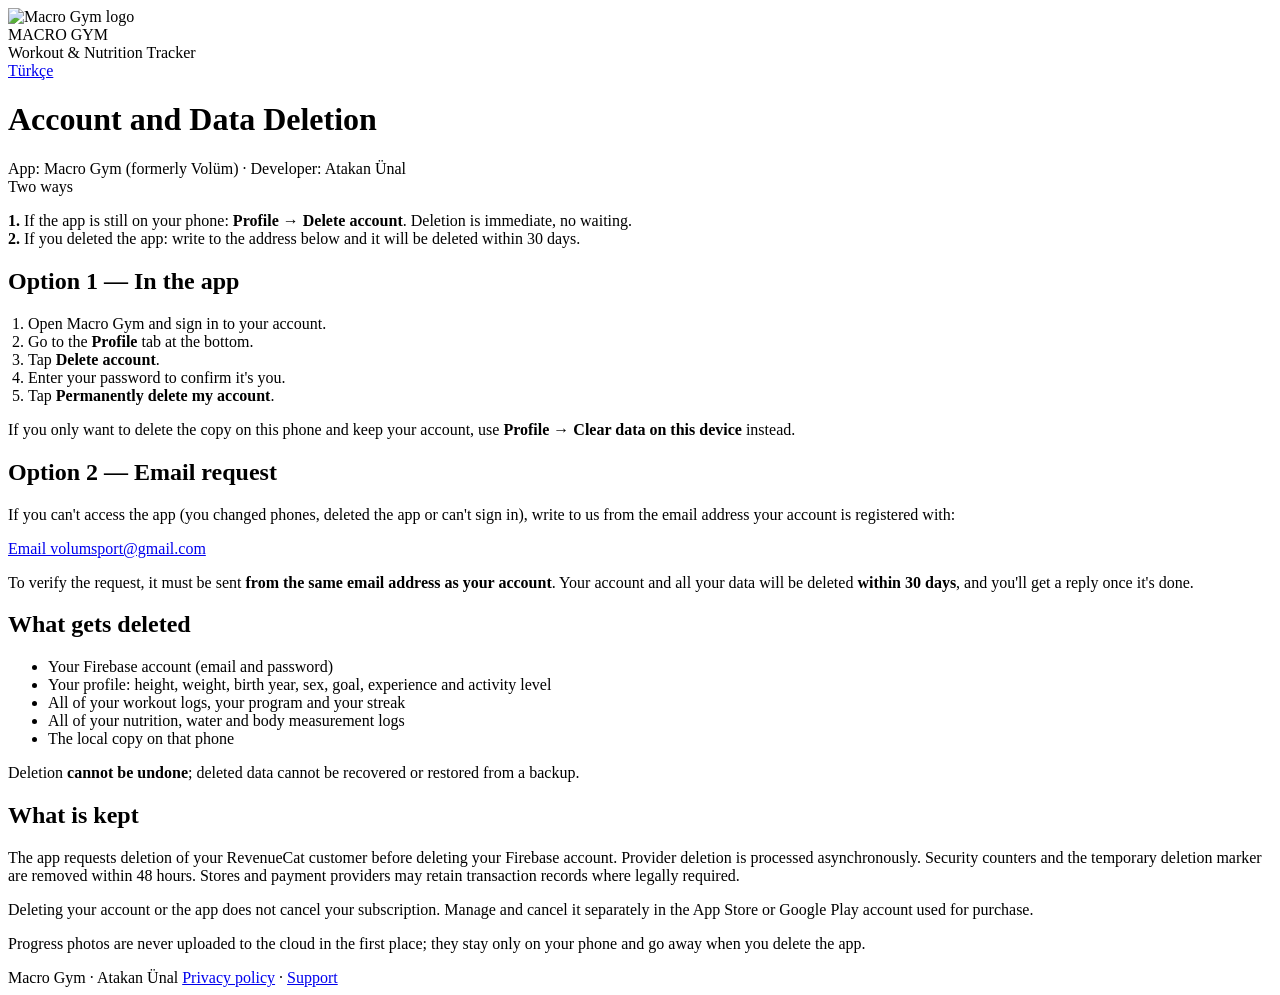
==== delete-account/index.html @ 7dbd4325 "Publish Macro Gym support and policy pages" ====
<!doctype html>
<html lang="en">
<head>
<meta charset="utf-8">
<meta name="viewport" content="width=device-width, initial-scale=1">
<title>Macro Gym — Account and Data Deletion</title>
<meta name="description" content="How to delete your Macro Gym account and all of your data: from inside the app or by email request.">
<link rel="icon" href="/macro-gym-site/logo.png">
<link rel="stylesheet" href="/macro-gym-site/stil.css">
<link rel="alternate" hreflang="tr" href="https://ataknunal.github.io/macro-gym-site/tr/hesap-silme/">
</head>
<body>
<div class="sarmal">

<header class="ust">
  <img src="/macro-gym-site/logo.png" alt="Macro Gym logo">
  <div>
    <div class="marka">MACRO GYM</div>
    <div class="alt">Workout &amp; Nutrition Tracker</div>
  </div>
  <a class="dil" href="/macro-gym-site/tr/hesap-silme/" hreflang="tr" lang="tr">Türkçe</a>
</header>

<h1>Account and Data Deletion</h1>
<div class="tarih">App: Macro Gym (formerly Volüm) · Developer: Atakan Ünal</div>

<div class="kart">
  <div class="baslik">Two ways</div>
  <p><strong>1.</strong> If the app is still on your phone: <strong>Profile → Delete
  account</strong>. Deletion is immediate, no waiting.<br>
  <strong>2.</strong> If you deleted the app: write to the address below and it will be
  deleted within 30 days.</p>
</div>

<h2>Option 1 — In the app</h2>
<ol style="color: var(--metin-ikincil); padding-left: 20px;">
  <li>Open Macro Gym and sign in to your account.</li>
  <li>Go to the <strong>Profile</strong> tab at the bottom.</li>
  <li>Tap <strong>Delete account</strong>.</li>
  <li>Enter your password to confirm it's you.</li>
  <li>Tap <strong>Permanently delete my account</strong>.</li>
</ol>
<p>If you only want to delete the copy on this phone and keep your account, use
<strong>Profile → Clear data on this device</strong> instead.</p>

<h2>Option 2 — Email request</h2>
<p>If you can't access the app (you changed phones, deleted the app or can't sign in),
write to us from the email address your account is registered with:</p>
<p><a class="dugme" href="mailto:volumsport@gmail.com?subject=Account%20deletion%20request">Email volumsport@gmail.com</a></p>
<p>To verify the request, it must be sent <strong>from the same email address as your
account</strong>. Your account and all your data will be deleted <strong>within 30
days</strong>, and you'll get a reply once it's done.</p>

<h2>What gets deleted</h2>
<ul>
  <li>Your Firebase account (email and password)</li>
  <li>Your profile: height, weight, birth year, sex, goal, experience and activity level</li>
  <li>All of your workout logs, your program and your streak</li>
  <li>All of your nutrition, water and body measurement logs</li>
  <li>The local copy on that phone</li>
</ul>
<p>Deletion <strong>cannot be undone</strong>; deleted data cannot be recovered or
restored from a backup.</p>

<h2>What is kept</h2>
<p>The app requests deletion of your RevenueCat customer before deleting your Firebase
account. Provider deletion is processed asynchronously. Security counters and the
temporary deletion marker are removed within 48 hours. Stores and payment providers
may retain transaction records where legally required.</p>
<p>Deleting your account or the app does not cancel your subscription. Manage and cancel
it separately in the App Store or Google Play account used for purchase.</p>
<p>Progress photos are never uploaded to the cloud in the first place; they stay only
on your phone and go away when you delete the app.</p>

<footer>
  <span>Macro Gym · Atakan Ünal</span>
  <span><a href="/macro-gym-site/privacy/">Privacy policy</a> · <a href="/macro-gym-site/">Support</a></span>
</footer>

</div>
</body>
</html>
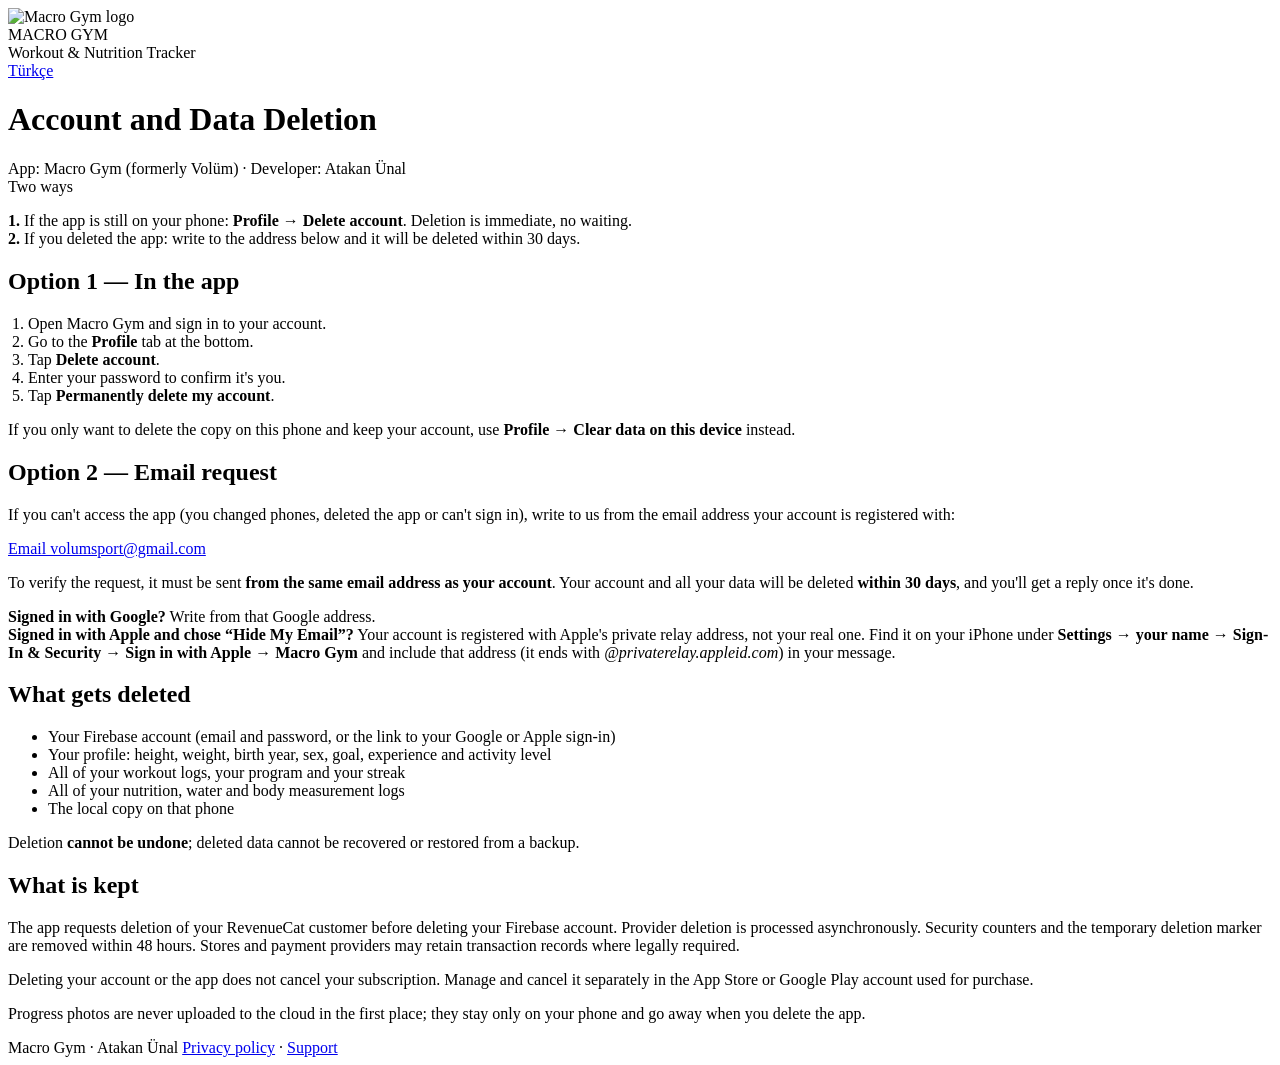
==== commit 481d125c: "Describe Google and Apple sign-in in the privacy and deletion pages Co-Authored-By: Claude Opus 5.5 " ====
--- a/delete-account/index.html
+++ b/delete-account/index.html
@@ -50,10 +50,15 @@
 <p>To verify the request, it must be sent <strong>from the same email address as your
 account</strong>. Your account and all your data will be deleted <strong>within 30
 days</strong>, and you'll get a reply once it's done.</p>
+<p><strong>Signed in with Google?</strong> Write from that Google address.<br>
+<strong>Signed in with Apple and chose “Hide My Email”?</strong> Your account is registered
+with Apple's private relay address, not your real one. Find it on your iPhone under
+<strong>Settings → your name → Sign-In &amp; Security → Sign in with Apple → Macro Gym</strong> and include that
+address (it ends with <em>@privaterelay.appleid.com</em>) in your message.</p>
 
 <h2>What gets deleted</h2>
 <ul>
-  <li>Your Firebase account (email and password)</li>
+  <li>Your Firebase account (email and password, or the link to your Google or Apple sign-in)</li>
   <li>Your profile: height, weight, birth year, sex, goal, experience and activity level</li>
   <li>All of your workout logs, your program and your streak</li>
   <li>All of your nutrition, water and body measurement logs</li>
